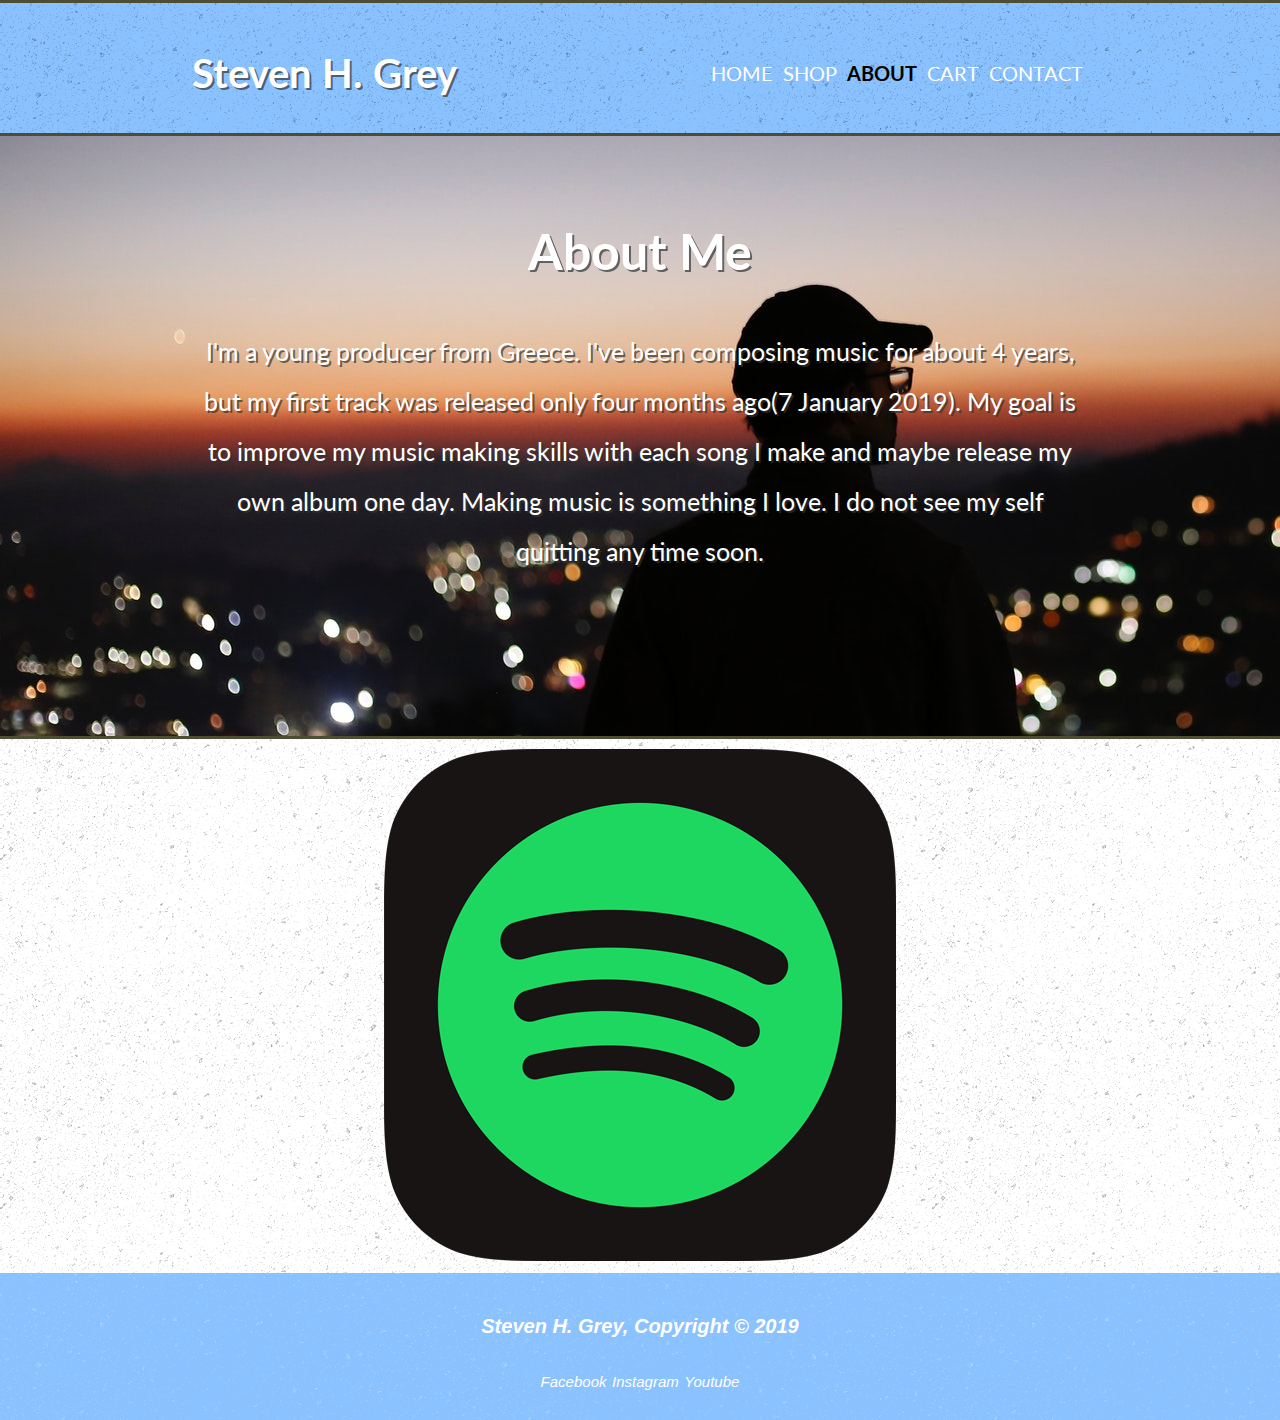
==== about.html @ b1cdacd2 "Initialization(Html,css,js no php or sql)" ====
<!DOCTYPE html>
<html lang="en" dir="ltr">
  <!--Head-->
  <head>
    <meta charset="utf-8">
    <meta name="viewport" content="width=device=width">
    <title>Steven H. Grey | Official</title>

    <link rel="icon" type="img/png" href="img/MyLogo.png"/>

    <link rel="stylesheet" href="./css/style.css">

    <link href="https://fonts.googleapis.com/css?family=Lato" rel="stylesheet">

    <link rel="stylesheet" href="./css/animate.css">

    <link href="css/hover.css" rel="stylesheet" media="all">

    <!--javascript(wow)-->
    <script src="js/wow.min.js"></script>
      <script>
        new WOW().init();
    </script>
  </head>

  <body>
    <!--header-->
    <header>
      <div class="container fadeInDown animated">
        <div id="StevenHGrey1">
          <h1>Steven H. Grey</h1>
        </div>
        <nav>
          <ul>
            <li><a href="index.html">Home</a></li>
            <li><a href="shop.html">Shop</a></li>
            <li class="current"><a href="about.html">About</a></li>
            <li><a href="cart.html">Cart</a></li>
            <li><a href="contact.html">Contact</a></li>
          </ul>
        </nav>
      </div>
    </header>
      <section class="showcase1">
        <div class="container">
          <h1>About Me</h1>
          <p>I'm a young producer from Greece. I've been composing music for about 4 years, but my first track was released only four months ago(7 January 2019).
           My goal is to improve my music making skills with each song I make and maybe release my own album one day. Making music is something I love. I do not see my self quitting any time soon.</p>
        </div>
      </section>

      <section id="Spotify">
        <div class="container">
            <img src="img/15_Spotify.png" alt="My artist profile on Spotify!">
        </div>
      </section>
      <footer>
        <h1>Steven H. Grey, Copyright &copy; 2019</h1>
        <a href="https://www.facebook.com/StevenHGrey/" target="_blank">Facebook</a>
        <a href="https://www.instagram.com/stevenhgrey404/" target="_blank">Instagram</a>
        <a href="https://www.youtube.com/channel/UCxNX7I_l_1GUABElzjPVKqg" target="_blank">Youtube</a>
      </footer>
  </body>
</html>
---- css/style.css ----
body{
  font-family: 'Lato', sans-serif;
  font-size:20px;
  line-height:2;
  padding:0;
  margin:0;
  background: url('../img/asfalt-dark.png');
}

/* Global */
.container{
  width: 70%;
  margin: auto;
  overflow: hidden;
  text-align: center;
  position: relative;
}

/* Header */
header{
  background-image: url('../img/asfalt-dark.png');
  color: #fff;
  background-color: #8ac1ff;
  padding-top: 30px;
  min-height: 70px;
  border-bottom: #4d4d33 3px solid;
  border-top: #4d4d33 3px solid;
}

header img{
  opacity: 0.5;
}

header a{
  color: #fff;
  text-decoration: none;
  text-transform: uppercase;
}

header ul{
  margin: 0;
  padding: 0;
}

header li{
  float: left;
  display: inline;
  padding: 0 5px 0 5px;
}

#StevenHGrey1{
  float: left;
  margin-bottom: 20px;
}

header #StevenHGrey1 h1{
  text-shadow: 2px 2px 0px rgba(51, 51, 51, 0.7);
  margin: 0;
}
header nav{
  float: right;
  margin-top: 20px;
}

header .current a{
  color: #000;
  font-weight: bold;
}

header a{
  transition: all 0.3s ease;
  -webkit-transition: all .3s ease;
  -moz-transition: all .3s ease;
}

header a:hover{
  color: #ffffcc;
  font-weight: bolder;
  font-size: 110%;
}

/*Showcase*/

.showcase{
  min-height: 400px;
  background: url('../img/MusicStudio.jpg') no-repeat 0 -800px;
  width: 100%;
  text-align: center;
  color: #fff;
  border-bottom: #8ac1ff 3px solid;
}

.showcase h1{
  margin-top: 100px;
  font-size: 60px;
  margin-bottom: 10px;
  text-shadow: 2px 2px 0px rgba(51, 51, 51, 0.7);
}

.showcase p{
  font-size: 25px;
  text-shadow: 2px 2px 0px rgba(51, 51, 51, 0.7);
}

/*Top Tracks*/

#top_tracks{
  background: url('../img/bg1.jpg') 0;
  border-bottom: #4d4d33 3px solid;
}

#top_tracks .box{
  float: left;
  text-align: center;
  text-decoration: none;
  margin: 19px;
  transition: all 0.3s ease-in-out;
}
#top_tracks .box img{
   border-radius: 20px;
   border: 3px solid #8ac1ff;
   transition: all 0.3s ease-in-out;
}

#top_tracks .box img:hover{
  transform: scale(1.05);
}

.button{
  text-decoration: none;
  color: #2c2c2c;
}

.ht{
  position: relative;
  bottom: 50px;
  background: rgba(255,255,255,0.8);
  width: 50%;
  top: 50%;
  left: 50%;
  transform: translate(-50%, -50%);
  border-radius: 15px;
  transition: all 0.3s ease-in-out;

}


.ht:hover{
  background-color: black;
  color: #ffffff;
  opacity: 1;
  transition: 0.3s;
}

.ht a:hover{
  color: inherit;
  opacity: 1;
  transition: 0.3s;
}

#top_tracks .box img{
  width: 400px;
}

/*Showcase1(About Me)*/

.showcase1{
  min-height: 600px;
  background: url('../img/AboutMe.jpg') no-repeat 0 -400px;
  width: 100%;
  text-align: center;
  color: #fff;
  border-bottom: #4d4d33 3px solid;
}

.showcase1 h1{
  margin-top: 65px;
  font-size: 50px;
  margin-bottom: 10px;
  text-shadow: 2px 2px 0px rgba(51, 51, 51, 0.7);
}

.showcase1 p{
  font-size: 25px;
  text-shadow: 2px 2px 0px rgba(51, 51, 51, 0.7);
}

/*Spotify section(About me page)*/

#Spotify{
  min-height: 500px;
}
#Spotify img{
  margin-top: 10px
}

/*Bottom of the page*/

footer{
  font-style: italic;
  font-weight: lighter;
  font-family: sans-serif;
  padding: 20px;
  background-image: url('../img/asfalt-light.png');
  color: #fff;
  background-color: #8ac1ff;
  text-align: center;
}

footer h1{
  font-size: 20px;
}

footer a{
  font-size: 15px;
  text-decoration: none;
  color: #fff;
  transition: .3s ease-in;
}

footer a:hover{
  color: #ffff99;
  font-weight: bolder;
  font-size: 21px;
  transition: 0.3s;
}
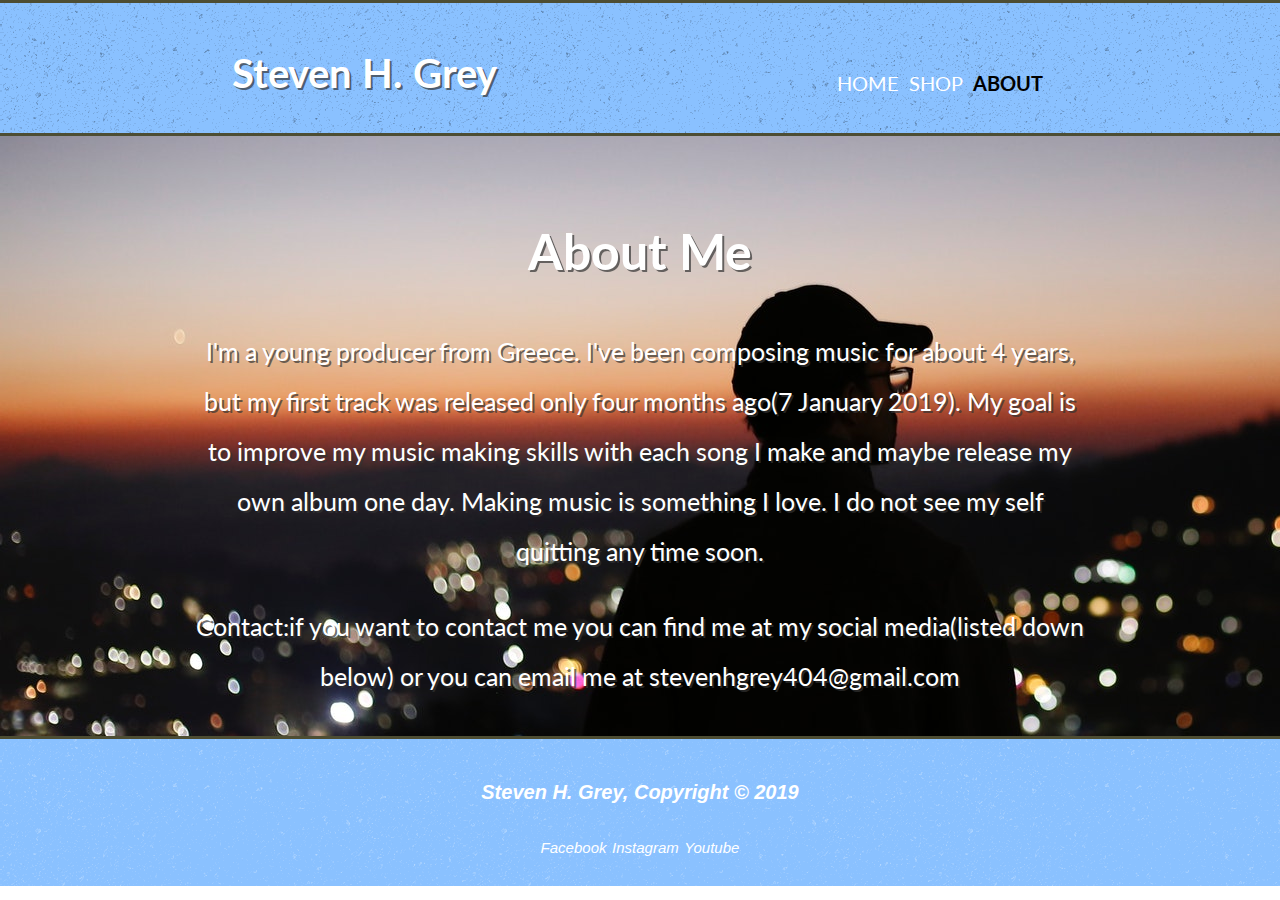
==== commit 88c79fc9: "polishing1" ====
--- a/about.html
+++ b/about.html
@@ -32,28 +32,22 @@
         </div>
         <nav>
           <ul>
-            <li><a href="index.html">Home</a></li>
-            <li><a href="shop.html">Shop</a></li>
+            <li><a href="index.php">Home</a></li>
+            <li><a href="shop.php">Shop</a></li>
             <li class="current"><a href="about.html">About</a></li>
-            <li><a href="cart.html">Cart</a></li>
-            <li><a href="contact.html">Contact</a></li>
           </ul>
         </nav>
       </div>
     </header>
-      <section class="showcase1">
+      <section class="showcase1 fadeIn animated">
         <div class="container">
           <h1>About Me</h1>
           <p>I'm a young producer from Greece. I've been composing music for about 4 years, but my first track was released only four months ago(7 January 2019).
            My goal is to improve my music making skills with each song I make and maybe release my own album one day. Making music is something I love. I do not see my self quitting any time soon.</p>
+		   <p> Contact:if you want to contact me you can find me at my social media(listed down below) or you can email me at stevenhgrey404@gmail.com
         </div>
       </section>
 
-      <section id="Spotify">
-        <div class="container">
-            <img src="img/15_Spotify.png" alt="My artist profile on Spotify!">
-        </div>
-      </section>
       <footer>
         <h1>Steven H. Grey, Copyright &copy; 2019</h1>
         <a href="https://www.facebook.com/StevenHGrey/" target="_blank">Facebook</a>
--- a/css/style.css
+++ b/css/style.css
@@ -4,16 +4,15 @@
   line-height:2;
   padding:0;
   margin:0;
-  background: url('../img/asfalt-dark.png');
 }
 
 /* Global */
 .container{
   width: 70%;
-  margin: auto;
+  margin: 0 auto;
   overflow: hidden;
   text-align: center;
-  position: relative;
+
 }
 
 /* Header */
@@ -21,7 +20,7 @@
   background-image: url('../img/asfalt-dark.png');
   color: #fff;
   background-color: #8ac1ff;
-  padding-top: 30px;
+
   min-height: 70px;
   border-bottom: #4d4d33 3px solid;
   border-top: #4d4d33 3px solid;
@@ -38,7 +37,7 @@
 }
 
 header ul{
-  margin: 0;
+  margin-right: 40px;
   padding: 0;
 }
 
@@ -49,8 +48,10 @@
 }
 
 #StevenHGrey1{
+  padding-top: 30px;
   float: left;
   margin-bottom: 20px;
+  margin-left: 40px;
 }
 
 header #StevenHGrey1 h1{
@@ -59,7 +60,7 @@
 }
 header nav{
   float: right;
-  margin-top: 20px;
+  margin-top: 40px;
 }
 
 header .current a{
@@ -104,31 +105,45 @@
 
 /*Top Tracks*/
 
-#top_tracks{
+.toptracks{
   background: url('../img/bg1.jpg') 0;
   border-bottom: #4d4d33 3px solid;
-}
-
-#top_tracks .box{
-  float: left;
-  text-align: center;
-  text-decoration: none;
-  margin: 19px;
+  min-height: 400px;
+  text-align: center;
+}
+
+.toptracks .box{
+  display: inline-block;
+  text-align: center;
+  text-decoration: none;
+  margin: 15px;
   transition: all 0.3s ease-in-out;
-}
-#top_tracks .box img{
+  
+}
+.toptracks .box img{
    border-radius: 20px;
    border: 3px solid #8ac1ff;
    transition: all 0.3s ease-in-out;
-}
-
-#top_tracks .box img:hover{
+   max-width: 300px;
+}
+
+.topracks .box img:hover{
   transform: scale(1.05);
 }
 
-.button{
+.toptracks.button{
   text-decoration: none;
   color: #2c2c2c;
+}
+
+.toptracks a{
+  text-decoration: none;
+  color: #2c2c2c;
+}
+
+.toptracks a:hover{
+  transform: scale(1.05);
+  color: #fff;
 }
 
 .ht{
@@ -162,6 +177,159 @@
   width: 400px;
 }
 
+/*Shop*/
+
+
+/* Products */
+
+#products{
+  background-image: url('../img/Shop.jpg');
+  border-bottom: #4d4d33 3px solid;
+  min-height: 1000px;
+}
+
+#products .CDforsale{
+  margin-top: 10px;
+  margin-left: 25px;
+  margin-right: 25px;
+  display: inline-block;
+  max-width: 300px;
+}
+
+.CDforsale img{
+  width: 300px;
+  display: inline-block;
+  border-radius: 20px;
+  border: 3px solid #8ac1ff;
+  margin: 0 auto;
+}
+
+.CDforsale a{
+  margin-right: 5px;
+  margin-left: 5px;
+  background-color: rgba(255, 255, 255, 0.8);
+  border-radius: 10px;
+  border: 1px solid #8ac1ff;
+  color: #006be6;
+  font-weight: 450;
+  text-shadow: 2px 2px 0px rgba(255, 255, 255, 0.2);
+  font-size: 17px;
+}
+.button1{
+  top: 2px;
+  border: 1px solid #8ac1ff;
+}
+
+/* Cart Design*/
+
+
+
+.cart-header {
+    font-weight: bold;
+    font-size: 1.25em;
+    color: #333;
+}
+
+.cart-column {
+    display: flex;
+    align-items: center;
+    border-bottom: 3px solid #8ac1ff;
+    margin-right: 1.5em;
+    padding-bottom: 10px;
+    margin-top: 10px;
+}
+
+.cart-row {
+    display: flex;
+}
+
+.cart-item {
+    width: 45%;
+}
+
+.cart-price {
+    width: 20%;
+    font-size: 1.2em;
+    color: #1a1a1a;
+}
+
+.cart-quantity {
+    width: 35%;
+}
+
+.cart-item-title {
+    color: #1a1a1a;
+    margin-left: 5px;
+    font-size: 1.2em;
+}
+
+.cart-item-image {
+    width: 75px;
+    height: auto;
+    border-radius: 10px;
+}
+
+.btn-danger {
+    color: white;
+    background-color: #EB5757;
+    border: none;
+    border-radius: .3em;
+    font-weight: bold;
+}
+
+.btn-danger:hover {
+    background-color: #CC4C4C;
+}
+
+.cart-quantity-input {
+    height: 34px;
+    width: 50px;
+    border-radius: 5px;
+    border: 3px solid #56CCF2;
+    background-color: #eee;
+    color: #333;
+    padding: 0;
+    text-align: center;
+    font-size: 1.2em;
+    margin-right: 25px;
+}
+
+.cart-row:last-child {
+    border-bottom: 3 px solid black;
+}
+
+.cart-row:last-child .cart-column {
+    border: none;
+}
+
+.cart-total {
+    text-align: end;
+    margin-top: 10px;
+    margin-right: 30px;
+}
+
+.cart-total-title {
+    font-weight: bold;
+    font-size: 1.5em;
+    color: black;
+    margin-right: 20px;
+}
+
+.cart-total-price {
+    color: #333;
+    font-size: 1.1em;
+}
+
+.btn-purchase {
+    display: block;
+    margin: 40px auto 80px auto;
+    font-size: 1.75em;
+}
+
+.content-section {
+	margin-bottom: 10px;
+}
+
 /*Showcase1(About Me)*/
 
 .showcase1{
@@ -178,6 +346,7 @@
   font-size: 50px;
   margin-bottom: 10px;
   text-shadow: 2px 2px 0px rgba(51, 51, 51, 0.7);
+  text-align: center;
 }
 
 .showcase1 p{
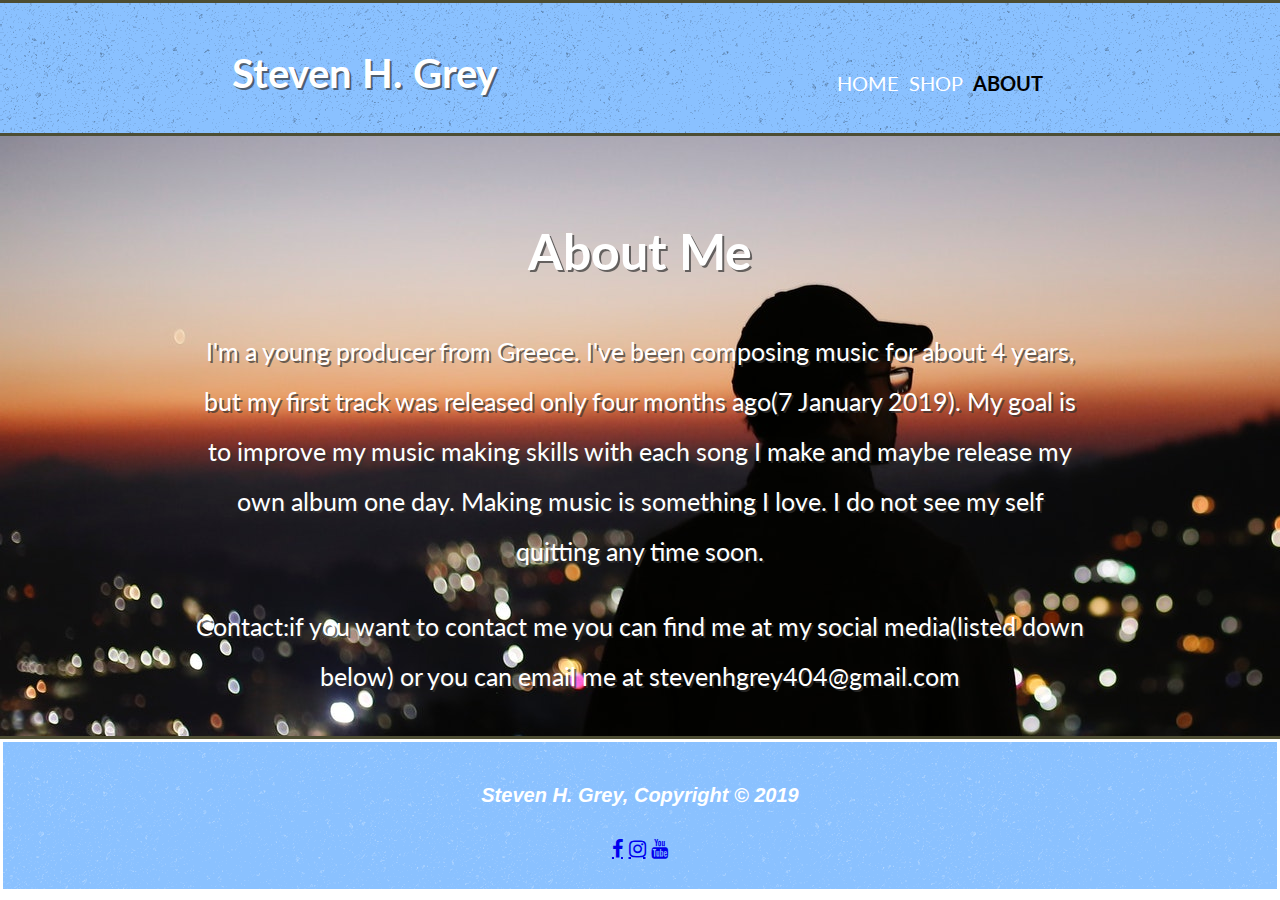
==== commit 4a688577: "Final Commit" ====
--- a/about.html
+++ b/about.html
@@ -15,6 +15,8 @@
     <link rel="stylesheet" href="./css/animate.css">
 
     <link href="css/hover.css" rel="stylesheet" media="all">
+	
+	<link rel="stylesheet" href="https://cdnjs.cloudflare.com/ajax/libs/font-awesome/4.7.0/css/font-awesome.min.css">
 
     <!--javascript(wow)-->
     <script src="js/wow.min.js"></script>
@@ -50,9 +52,9 @@
 
       <footer>
         <h1>Steven H. Grey, Copyright &copy; 2019</h1>
-        <a href="https://www.facebook.com/StevenHGrey/" target="_blank">Facebook</a>
-        <a href="https://www.instagram.com/stevenhgrey404/" target="_blank">Instagram</a>
-        <a href="https://www.youtube.com/channel/UCxNX7I_l_1GUABElzjPVKqg" target="_blank">Youtube</a>
+        <a class="fa fa-facebook" href="https://www.facebook.com/StevenHGrey/" target="_blank"></a>
+        <a class="fa fa-instagram" href="https://www.instagram.com/stevenhgrey404/" target="_blank"></a>
+        <a class="fa fa-youtube" href="https://www.youtube.com/channel/UCxNX7I_l_1GUABElzjPVKqg" target="_blank"></a>
       </footer>
   </body>
 </html>
--- a/css/style.css
+++ b/css/style.css
@@ -116,7 +116,7 @@
   display: inline-block;
   text-align: center;
   text-decoration: none;
-  margin: 15px;
+  margin: 20px;
   transition: all 0.3s ease-in-out;
   
 }
@@ -125,20 +125,22 @@
    border: 3px solid #8ac1ff;
    transition: all 0.3s ease-in-out;
    max-width: 300px;
-}
-
-.topracks .box img:hover{
+   max-height: 300px;
+}
+
+.box img:hover{
   transform: scale(1.05);
 }
 
 .toptracks.button{
+  color: #2c2c2c;
+}
+
+.toptracks a{
+  font-size:17px;
   text-decoration: none;
   color: #2c2c2c;
-}
-
-.toptracks a{
-  text-decoration: none;
-  color: #2c2c2c;
+  margin-bottom: 2px;
 }
 
 .toptracks a:hover{
@@ -156,6 +158,8 @@
   transform: translate(-50%, -50%);
   border-radius: 15px;
   transition: all 0.3s ease-in-out;
+  width: 45%;
+  height: 50%;
 
 }
 
@@ -173,22 +177,19 @@
   transition: 0.3s;
 }
 
-#top_tracks .box img{
-  width: 400px;
-}
 
 /*Shop*/
 
 
 /* Products */
 
-#products{
+.products{
   background-image: url('../img/Shop.jpg');
   border-bottom: #4d4d33 3px solid;
-  min-height: 1000px;
-}
-
-#products .CDforsale{
+  min-height: 1050px;
+}
+
+.CDforsale{
   margin-top: 10px;
   margin-left: 25px;
   margin-right: 25px;
@@ -374,22 +375,11 @@
   color: #fff;
   background-color: #8ac1ff;
   text-align: center;
+  margin: 3px;
 }
 
 footer h1{
   font-size: 20px;
 }
 
-footer a{
-  font-size: 15px;
-  text-decoration: none;
-  color: #fff;
-  transition: .3s ease-in;
-}
-
-footer a:hover{
-  color: #ffff99;
-  font-weight: bolder;
-  font-size: 21px;
-  transition: 0.3s;
-}
+
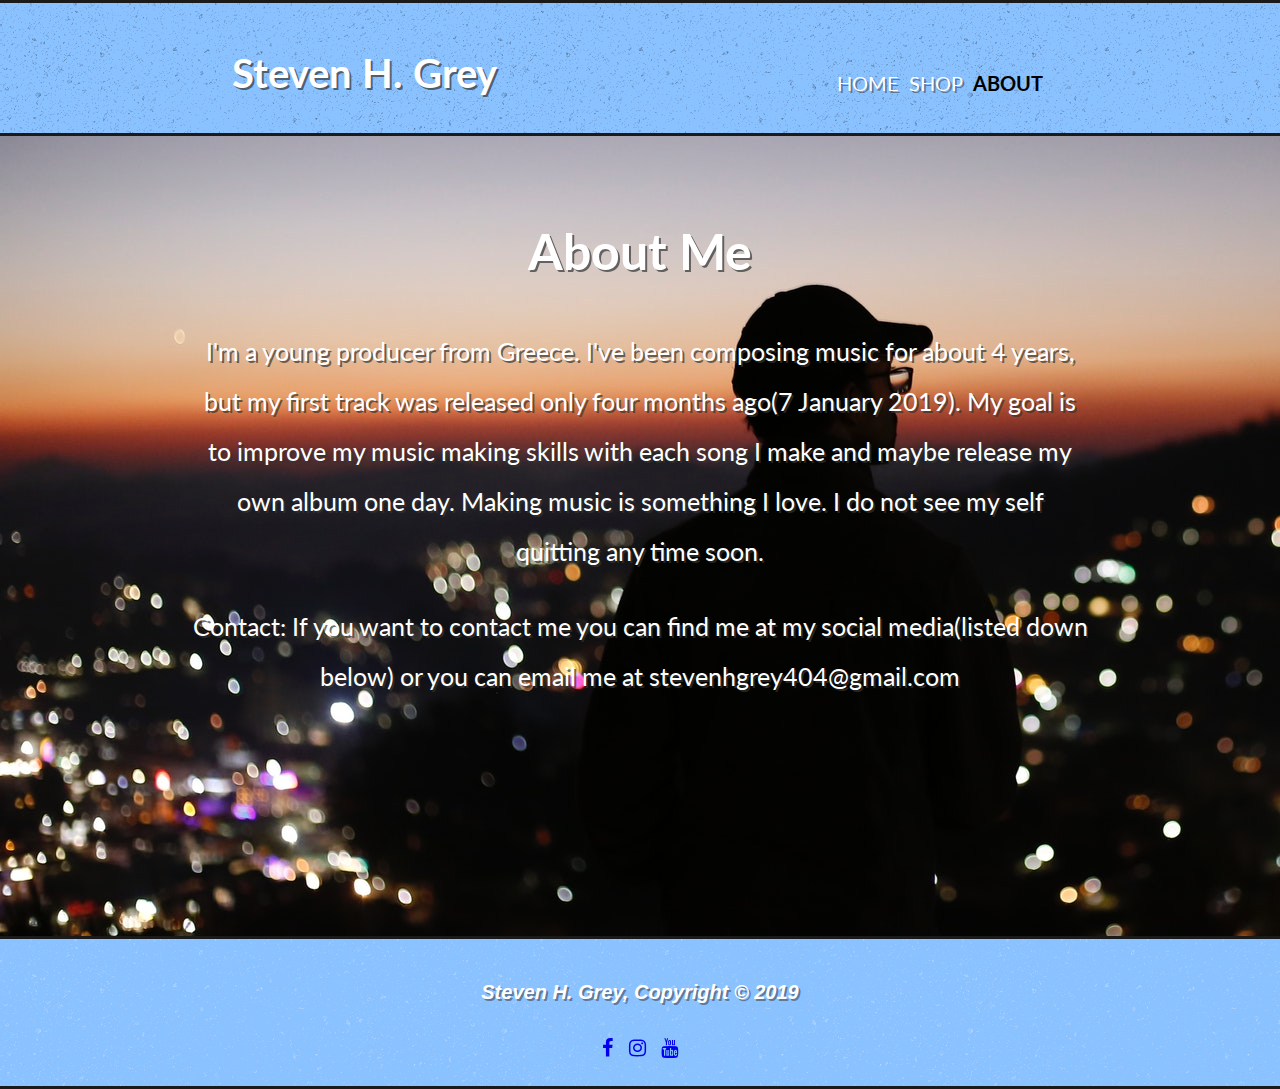
==== commit 9923aa11: "Final Changes(style)" ====
--- a/about.html
+++ b/about.html
@@ -4,7 +4,7 @@
   <head>
     <meta charset="utf-8">
     <meta name="viewport" content="width=device=width">
-    <title>Steven H. Grey | Official</title>
+    <title>Steven H. Grey | About Me</title>
 
     <link rel="icon" type="img/png" href="img/MyLogo.png"/>
 
@@ -34,27 +34,27 @@
         </div>
         <nav>
           <ul>
-            <li><a href="index.php">Home</a></li>
-            <li><a href="shop.php">Shop</a></li>
+            <li><a style="text-shadow: 2px 2px 0px rgba(51, 51, 51, 0.5);" href="index.php">Home</a></li>
+            <li><a style="text-shadow: 2px 2px 0px rgba(51, 51, 51, 0.5);" href="shop.php">Shop</a></li>
             <li class="current"><a href="about.html">About</a></li>
           </ul>
         </nav>
       </div>
     </header>
-      <section class="showcase1 fadeIn animated">
+      <section style="min-height:800px; border-bottom: #1a1a1a 3px solid;" class="showcase1 fadeIn animated">
         <div class="container">
           <h1>About Me</h1>
           <p>I'm a young producer from Greece. I've been composing music for about 4 years, but my first track was released only four months ago(7 January 2019).
            My goal is to improve my music making skills with each song I make and maybe release my own album one day. Making music is something I love. I do not see my self quitting any time soon.</p>
-		   <p> Contact:if you want to contact me you can find me at my social media(listed down below) or you can email me at stevenhgrey404@gmail.com
+		   <p> Contact: If you want to contact me you can find me at my social media(listed down below) or you can email me at stevenhgrey404@gmail.com
         </div>
       </section>
 
-      <footer>
-        <h1>Steven H. Grey, Copyright &copy; 2019</h1>
-        <a class="fa fa-facebook" href="https://www.facebook.com/StevenHGrey/" target="_blank"></a>
-        <a class="fa fa-instagram" href="https://www.instagram.com/stevenhgrey404/" target="_blank"></a>
-        <a class="fa fa-youtube" href="https://www.youtube.com/channel/UCxNX7I_l_1GUABElzjPVKqg" target="_blank"></a>
+      <footer style="margin: 0px; border-bottom: #1a1a1a 3px solid;">
+        <h1 style="text-shadow: 2px 2px 0px rgba(51, 51, 51, 0.5);">Steven H. Grey, Copyright &copy; 2019</h1>
+        <a style="margin-right: 5px; margin-left: 5px; text-decoration: none;" class="fa fa-facebook hvr-bounce-in" href="https://www.facebook.com/StevenHGrey/" target="_blank"></a>
+        <a style="margin-right: 5px; margin-left: 5px; text-decoration: none;" class="fa fa-instagram hvr-bounce-in" href="https://www.instagram.com/stevenhgrey404/" target="_blank"></a>
+        <a style="margin-right: 5px; margin-left: 5px; text-decoration: none;" class="fa fa-youtube hvr-bounce-in" href="https://www.youtube.com/channel/UCxNX7I_l_1GUABElzjPVKqg" target="_blank"></a>
       </footer>
   </body>
 </html>
--- a/css/style.css
+++ b/css/style.css
@@ -22,8 +22,8 @@
   background-color: #8ac1ff;
 
   min-height: 70px;
-  border-bottom: #4d4d33 3px solid;
-  border-top: #4d4d33 3px solid;
+  border-bottom: #1a1a1a 3px solid;
+  border-top: #1a1a1a 3px solid;
 }
 
 header img{
@@ -66,6 +66,7 @@
 header .current a{
   color: #000;
   font-weight: bold;
+  
 }
 
 header a{
@@ -100,14 +101,14 @@
 
 .showcase p{
   font-size: 25px;
-  text-shadow: 2px 2px 0px rgba(51, 51, 51, 0.7);
+  text-shadow: 2px 2px 0px rgba(51, 51, 51, 0.5);
 }
 
 /*Top Tracks*/
 
 .toptracks{
   background: url('../img/bg1.jpg') 0;
-  border-bottom: #4d4d33 3px solid;
+  border-bottom: #1a1a1a 3px solid;
   min-height: 400px;
   text-align: center;
 }
@@ -185,7 +186,7 @@
 
 .products{
   background-image: url('../img/Shop.jpg');
-  border-bottom: #4d4d33 3px solid;
+  border-bottom: #1a1a1a 3px solid;
   min-height: 1050px;
 }
 
@@ -334,12 +335,11 @@
 /*Showcase1(About Me)*/
 
 .showcase1{
-  min-height: 600px;
   background: url('../img/AboutMe.jpg') no-repeat 0 -400px;
   width: 100%;
   text-align: center;
   color: #fff;
-  border-bottom: #4d4d33 3px solid;
+  border-bottom: #1a1a1a 3px solid;
 }
 
 .showcase1 h1{
@@ -353,15 +353,6 @@
 .showcase1 p{
   font-size: 25px;
   text-shadow: 2px 2px 0px rgba(51, 51, 51, 0.7);
-}
-
-/*Spotify section(About me page)*/
-
-#Spotify{
-  min-height: 500px;
-}
-#Spotify img{
-  margin-top: 10px
 }
 
 /*Bottom of the page*/
@@ -376,10 +367,11 @@
   background-color: #8ac1ff;
   text-align: center;
   margin: 3px;
+  border-bottom: #1a1a1a 3px solid;
 }
 
 footer h1{
   font-size: 20px;
-}
-
-
+
+}
+
